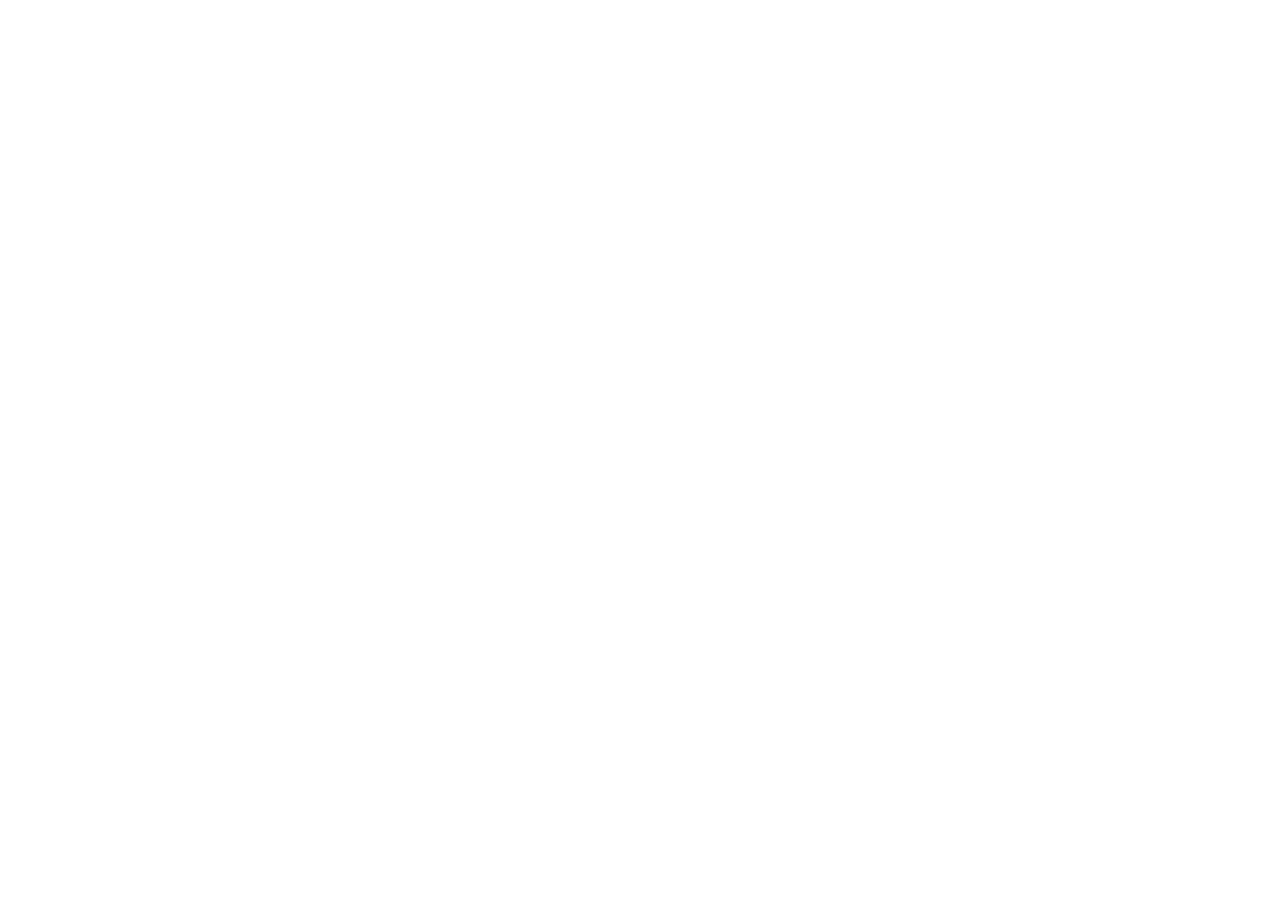
==== pages/biografia.html @ 2dd85187 "Código base de cada página e folha de estilo." ====
<!DOCTYPE html>
<html lang="en">
  <head>
    <meta charset="UTF-8" />
    <meta http-equiv="X-UA-Compatible" content="IE=edge" />
    <meta name="viewport" content="width=device-width, initial-scale=1.0" />
    <title>Biografia</title>
  </head>
  <body></body>
</html>
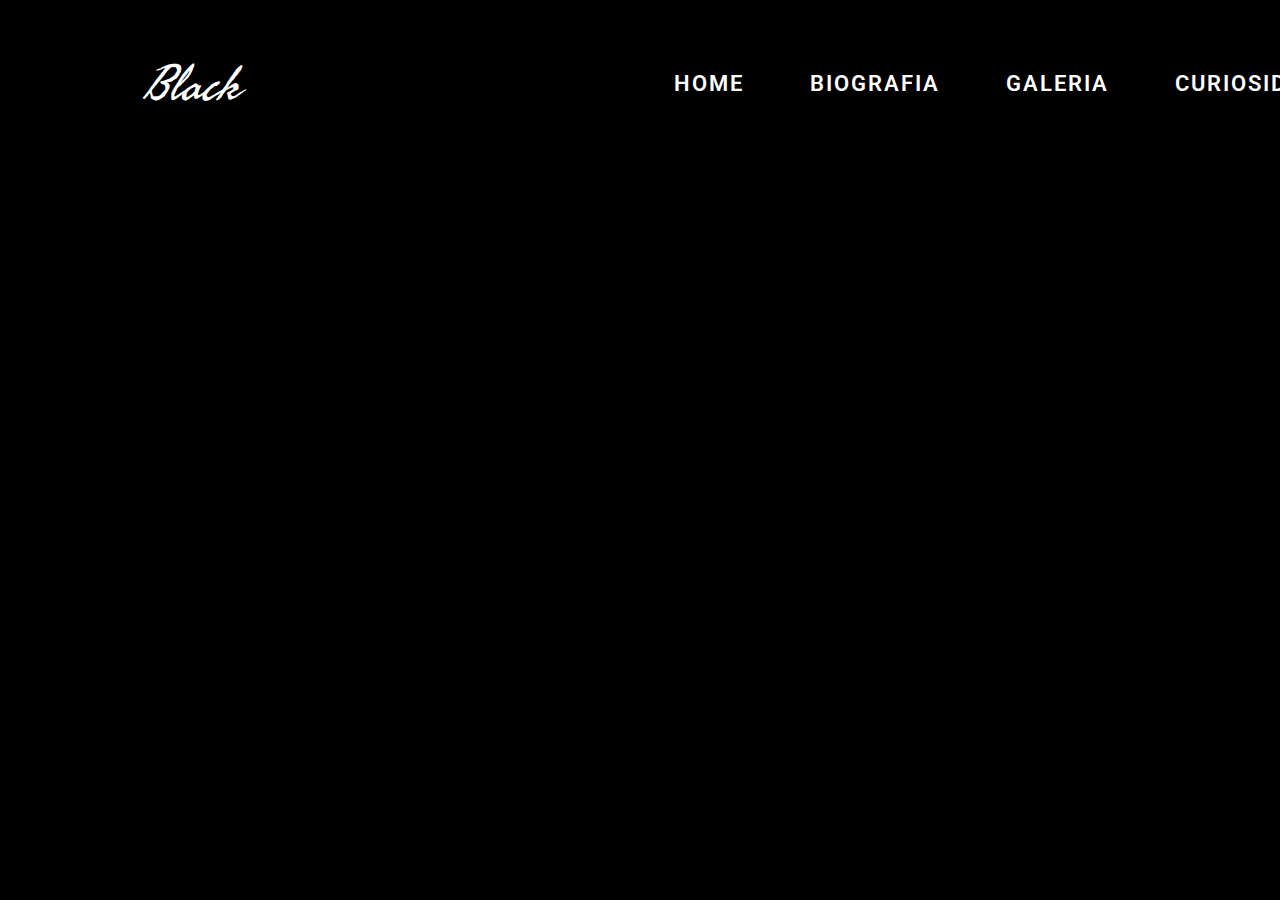
==== commit b67d557c: "design do cabeçalho pronto, links, e páginas." ====
--- a/pages/biografia.html
+++ b/pages/biografia.html
@@ -2,9 +2,26 @@
 <html lang="en">
   <head>
     <meta charset="UTF-8" />
+    <link rel="preconnect" href="https://fonts.googleapis.com" />
+    <link rel="preconnect" href="https://fonts.gstatic.com" crossorigin />
+    <link
+      href="https://fonts.googleapis.com/css2?family=Fasthand&family=Roboto:ital@0;1&display=swap"
+      rel="stylesheet"
+    />
     <meta http-equiv="X-UA-Compatible" content="IE=edge" />
     <meta name="viewport" content="width=device-width, initial-scale=1.0" />
-    <title>Biografia</title>
+    <link rel="stylesheet" href="../css/style.css" />
+    <title>Biografia - Black</title>
   </head>
-  <body></body>
+  <body>
+    <header>
+      <h1><a id="a-logo" href="../index.html">Black</a></h1>
+      <ul>
+        <li><a href="../index.html">HOME</a></li>
+        <li><a href="./biografia.html">BIOGRAFIA</a></li>
+        <li><a href="./galeria.html">GALERIA</a></li>
+        <li><a href="./curiosidades.html">CURIOSIDADES</a></li>
+      </ul>
+    </header>
+  </body>
 </html>
--- a/css/style.css
+++ b/css/style.css
@@ -0,0 +1,41 @@
+* {
+  padding: 0;
+  margin: 0;
+}
+body {
+  color: #fff;
+  background: #000;
+  font-family: "Roboto", sans-serif;
+}
+header {
+  display: flex;
+  padding-top: 40px;
+}
+h1 {
+  font-family: "Fasthand", cursive;
+  font-weight: 300;
+  margin-left: 3em;
+  font-size: 3em;
+  font-style: italic;
+}
+#a-logo {
+  text-decoration: none;
+  color: #fff;
+}
+ul {
+  display: flex;
+  justify-content: space-between;
+  margin-left: 23em;
+  align-items: center;
+  list-style: none;
+}
+li {
+  margin-left: 3em;
+  font-size: 22px;
+  font-weight: 600;
+  letter-spacing: 2px;
+}
+ul a {
+  text-decoration: none;
+  color: #fff;
+}
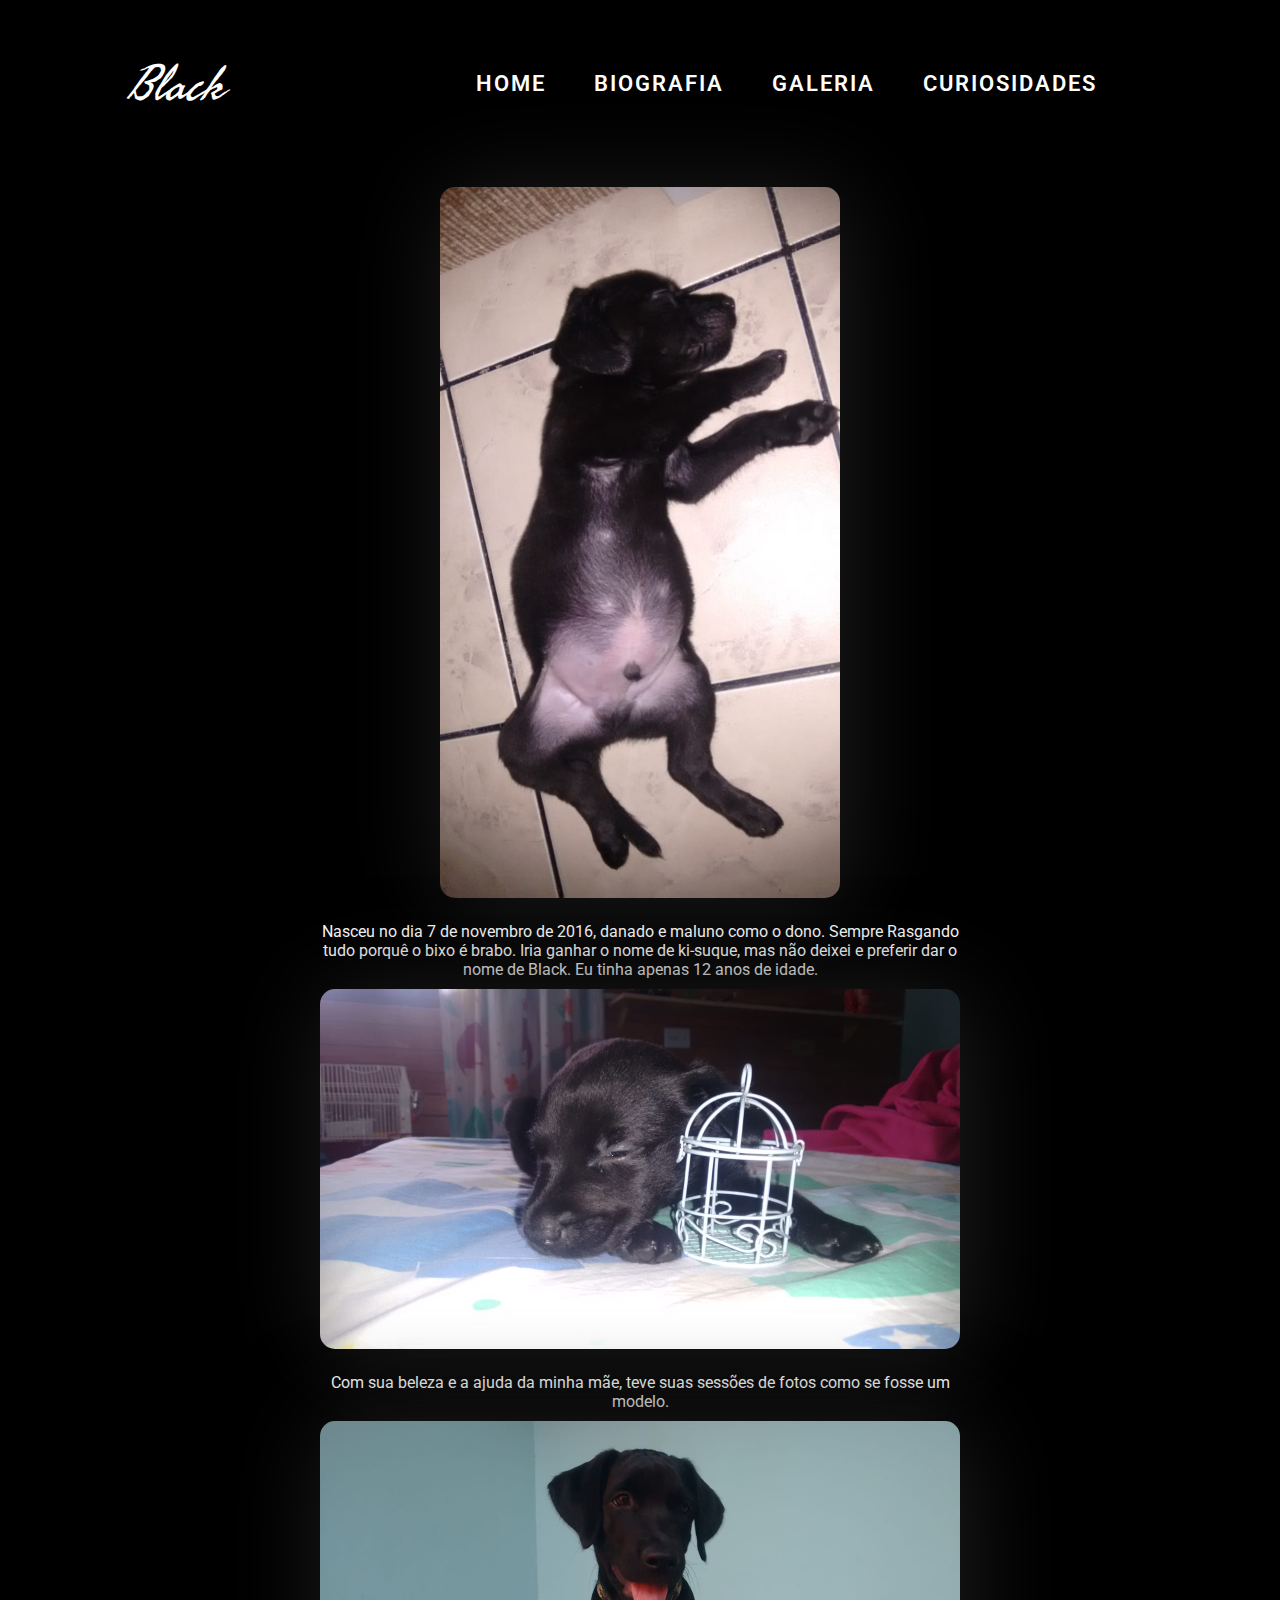
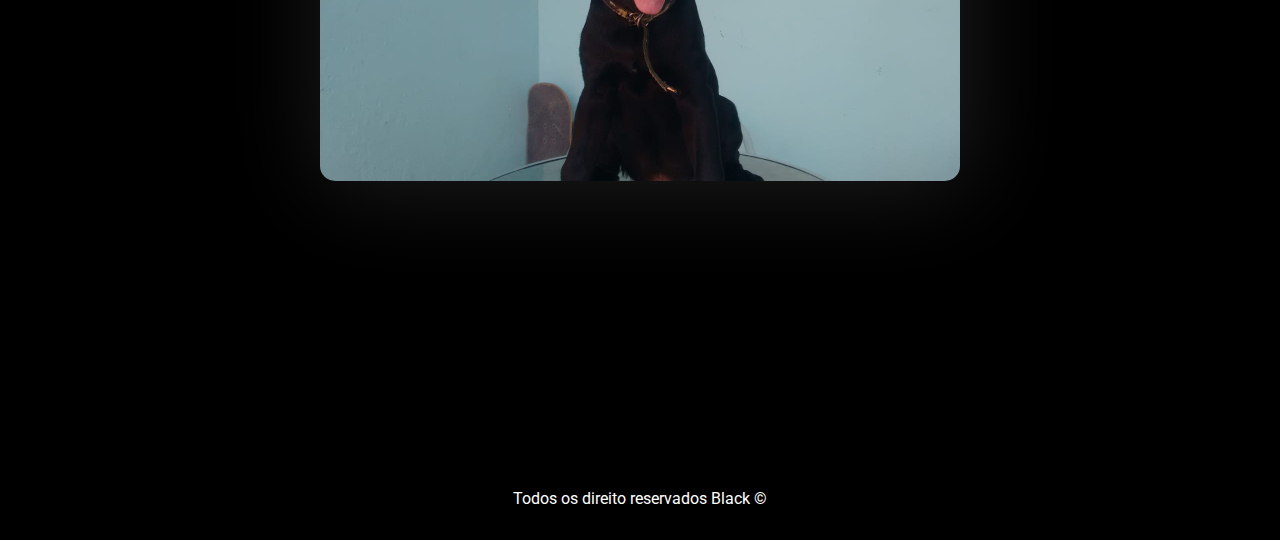
==== commit a225cca3: "index, biografia e galeria estão todas prontas. Falta tirar as curiosidades." ====
--- a/pages/biografia.html
+++ b/pages/biografia.html
@@ -23,5 +23,25 @@
         <li><a href="./curiosidades.html">CURIOSIDADES</a></li>
       </ul>
     </header>
+    <article>
+      <main class="biografia">
+        <img id="black-baby" src="../img/foto1.jpeg" alt="" />
+        <p>
+          Nasceu no dia 7 de novembro de 2016, danado e maluno como o dono.
+          Sempre Rasgando tudo porquê o bixo é brabo. Iria ganhar o nome de
+          ki-suque, mas não deixei e preferir dar o nome de Black. Eu tinha
+          apenas 12 anos de idade.
+        </p>
+        <img src="../img/foto2.jpeg" alt="" />
+        <p>
+          Com sua beleza e a ajuda da minha mãe, teve suas sessões de fotos como
+          se fosse um modelo.
+        </p>
+        <img src="../img/foto3.jpeg" alt="" />
+      </main>
+    </article>
+    <footer>
+      <p>Todos os direito reservados Black &copy;</p>
+    </footer>
   </body>
 </html>
--- a/css/style.css
+++ b/css/style.css
@@ -14,7 +14,7 @@
 h1 {
   font-family: "Fasthand", cursive;
   font-weight: 300;
-  margin-left: 3em;
+  margin-left: 10%;
   font-size: 3em;
   font-style: italic;
 }
@@ -25,17 +25,71 @@
 ul {
   display: flex;
   justify-content: space-between;
-  margin-left: 23em;
+  margin-left: 16%;
   align-items: center;
   list-style: none;
 }
 li {
-  margin-left: 3em;
+  margin-left: 10%;
   font-size: 22px;
   font-weight: 600;
   letter-spacing: 2px;
+}
+a:hover {
+  color: rgb(192, 192, 192);
 }
 ul a {
   text-decoration: none;
   color: #fff;
 }
+article {
+  display: flex;
+  justify-content: center;
+  align-items: center;
+  margin-top: 50px;
+  text-align: center;
+}
+.biografia > img {
+  max-width: 40em;
+  margin-top: 10px;
+  border-radius: 15px;
+  box-shadow: 5px 5px 98px #1f1f1f;
+}
+#biografia {
+  width: 60em;
+  background-color: white;
+  border-radius: 15px;
+  padding-top: 40px;
+}
+#index {
+  width: 55em;
+  border-radius: 15px;
+  box-shadow: 5px 5px 98px #1f1f1f;
+}
+footer {
+  margin-top: 17em;
+  text-align: center;
+  padding: 2em;
+}
+#black-baby {
+  width: 25em;
+  border-radius: 15px;
+  box-shadow: 5px 5px 98px #1f1f1f;
+}
+main > p {
+  margin-top: 20px;
+  width: 40em;
+}
+
+.galeria-images {
+  max-width: 400px;
+  border-radius: 15px;
+  box-shadow: 5px 5px 98px #1f1f1f;
+}
+.galeria {
+  display: grid;
+  grid-template-columns: repeat(3, 1fr);
+  width: 1260px;
+  max-width: 1260px;
+  grid-gap: 20px;
+}
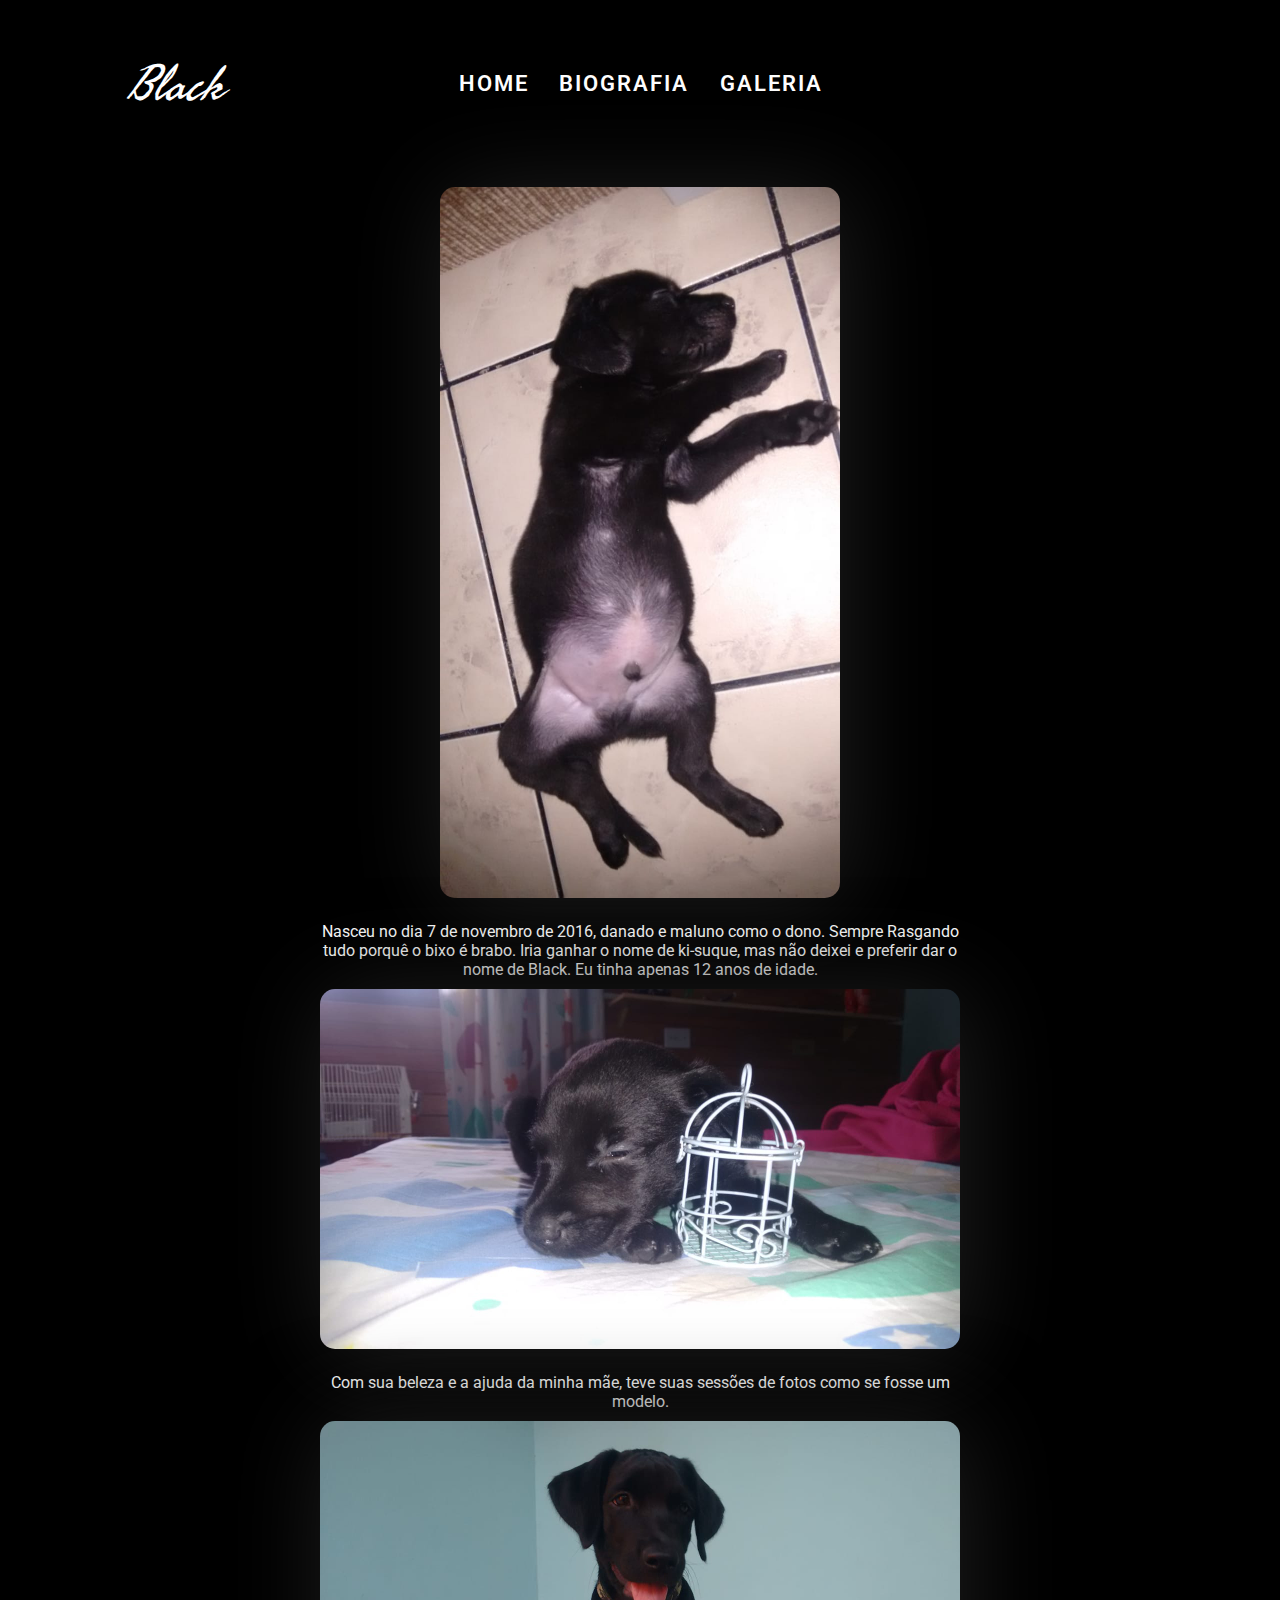
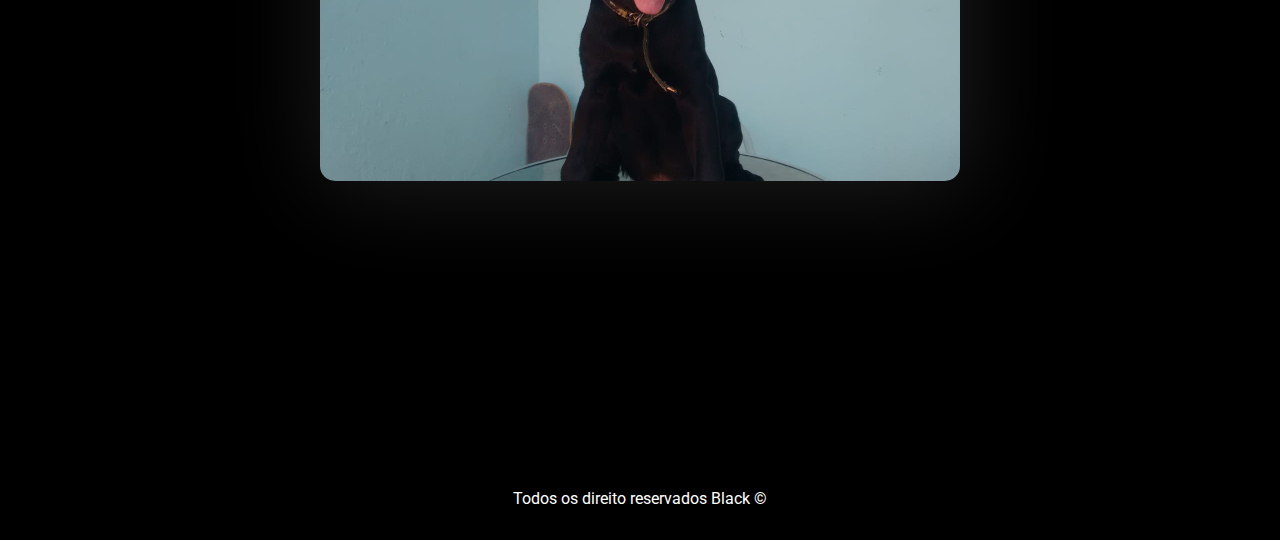
==== commit c7c94c65: "Update biografia.html" ====
--- a/pages/biografia.html
+++ b/pages/biografia.html
@@ -20,7 +20,6 @@
         <li><a href="../index.html">HOME</a></li>
         <li><a href="./biografia.html">BIOGRAFIA</a></li>
         <li><a href="./galeria.html">GALERIA</a></li>
-        <li><a href="./curiosidades.html">CURIOSIDADES</a></li>
       </ul>
     </header>
     <article>
